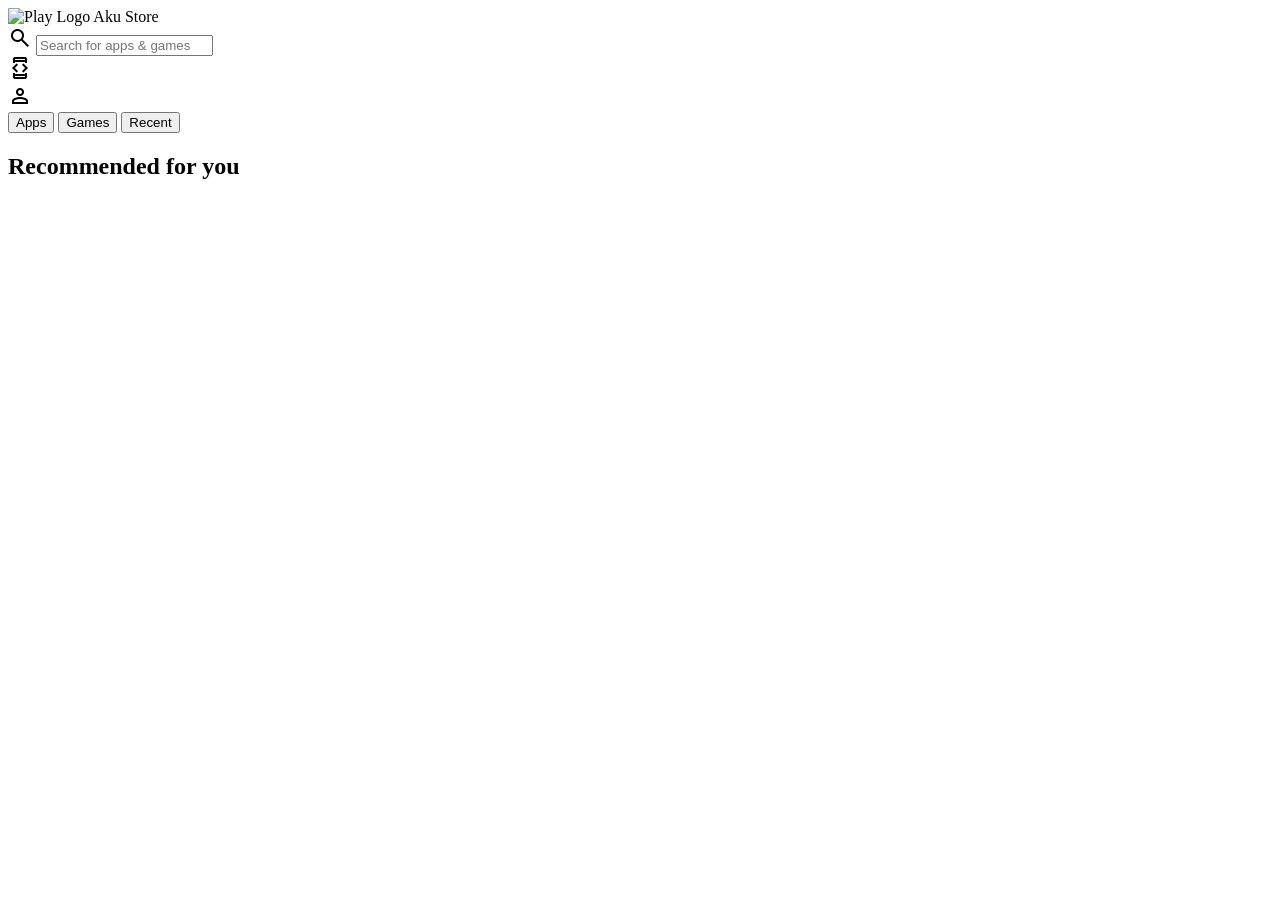
==== index.html @ 61f8a10e "Create index.html" ====
<!DOCTYPE html>
<html lang="en">
<head>
  <meta charset="UTF-8">
  <meta name="viewport" content="width=device-width, initial-scale=1.0, maximum-scale=1.0, user-scalable=no">
  <title>Aku Store | Android Apps</title>
  <link rel="stylesheet" href="style.css">
  <!-- Material Symbols for Google-style icons -->
  <link rel="stylesheet" href="https://fonts.googleapis.com/css2?family=Material+Symbols+Outlined:opsz,wght,FILL,GRAD@24,400,0,0" />
</head>
<body>

  <!-- Top Navigation (Search & Profile) -->
  <header class="top-nav">
    <div class="logo">
      <img src="https://upload.wikimedia.org/wikipedia/commons/d/d0/Google_Play_Arrow_logo.svg" alt="Play Logo" class="play-icon">
      <span>Aku Store</span>
    </div>
    
    <div class="search-container">
      <span class="material-symbols-outlined search-icon">search</span>
      <input type="text" id="searchInput" placeholder="Search for apps & games">
    </div>

    <div class="user-actions">
      <span class="material-symbols-outlined icon-btn" id="devDashboardBtn">developer_mode</span>
      <div class="profile-avatar" id="userProfileBtn">
        <span class="material-symbols-outlined">person</span>
      </div>
    </div>
  </header>

  <!-- Category Navigation -->
  <nav class="category-tabs">
    <button class="tab active" data-category="apps">Apps</button>
    <button class="tab" data-category="games">Games</button>
    <button class="tab" data-category="recent">Recent</button>
  </nav>

  <!-- Main App Grid -->
  <main class="store-content">
    <section class="app-section">
      <h2 class="section-title">Recommended for you</h2>
      <div class="app-grid" id="appGridContainer">
        <!-- JavaScript will inject the app cards here later -->
      </div>
    </section>
  </main>

</body>
</html>
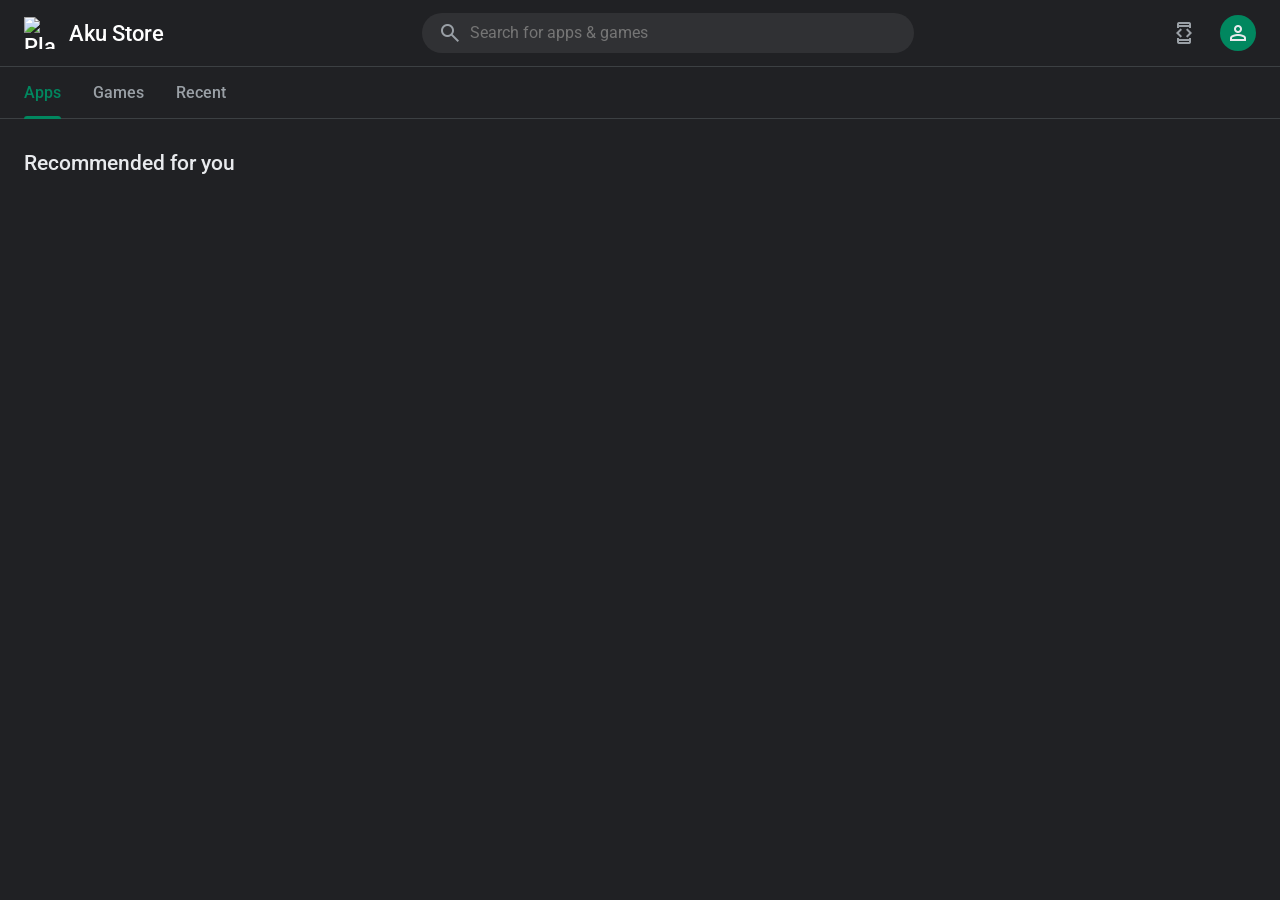
==== commit 5b81da6e: "Add script tag for app.js in index.html" ====
--- a/index.html
+++ b/index.html
@@ -46,6 +46,6 @@
       </div>
     </section>
   </main>
-
+  <script src="app.js"></script>
 </body>
 </html>
--- a/style.css
+++ b/style.css
@@ -0,0 +1,166 @@
+@import url('https://fonts.googleapis.com/css2?family=Roboto:wght@400;500;700&display=swap');
+
+:root {
+  --bg-color: #202124;
+  --surface-color: #303134;
+  --text-primary: #e8eaed;
+  --text-secondary: #9aa0a6;
+  --accent-color: #01875f; /* Play Store Green */
+  --border-color: #3c4043;
+}
+
+* {
+  margin: 0;
+  padding: 0;
+  box-sizing: border-box;
+  font-family: 'Roboto', sans-serif;
+}
+
+body {
+  background-color: var(--bg-color);
+  color: var(--text-primary);
+  min-height: 100vh;
+}
+
+/* Top Navigation */
+.top-nav {
+  display: flex;
+  align-items: center;
+  justify-content: space-between;
+  padding: 0.8rem 1.5rem;
+  background-color: var(--bg-color);
+  position: sticky;
+  top: 0;
+  z-index: 100;
+  border-bottom: 1px solid var(--border-color);
+}
+
+.logo {
+  display: flex;
+  align-items: center;
+  gap: 0.8rem;
+  font-size: 1.4rem;
+  font-weight: 500;
+  color: #fff;
+  cursor: pointer;
+}
+
+.play-icon {
+  width: 32px;
+  height: 32px;
+}
+
+.search-container {
+  display: flex;
+  align-items: center;
+  background-color: var(--surface-color);
+  border-radius: 24px;
+  padding: 0.5rem 1rem;
+  width: 40%;
+  max-width: 600px;
+}
+
+.search-container input {
+  background: transparent;
+  border: none;
+  color: var(--text-primary);
+  font-size: 1rem;
+  width: 100%;
+  outline: none;
+  padding-left: 0.5rem;
+}
+
+.search-container .search-icon {
+  color: var(--text-secondary);
+}
+
+.user-actions {
+  display: flex;
+  align-items: center;
+  gap: 1.5rem;
+}
+
+.icon-btn {
+  color: var(--text-secondary);
+  cursor: pointer;
+  transition: color 0.2s;
+}
+
+.icon-btn:hover {
+  color: var(--text-primary);
+}
+
+.profile-avatar {
+  width: 36px;
+  height: 36px;
+  background-color: var(--accent-color);
+  border-radius: 50%;
+  display: flex;
+  align-items: center;
+  justify-content: center;
+  cursor: pointer;
+}
+
+/* Category Tabs */
+.category-tabs {
+  display: flex;
+  gap: 2rem;
+  padding: 0 1.5rem;
+  border-bottom: 1px solid var(--border-color);
+  background-color: var(--bg-color);
+}
+
+.tab {
+  background: none;
+  border: none;
+  color: var(--text-secondary);
+  font-size: 1rem;
+  font-weight: 500;
+  padding: 1rem 0;
+  cursor: pointer;
+  position: relative;
+}
+
+.tab.active {
+  color: var(--accent-color);
+}
+
+.tab.active::after {
+  content: '';
+  position: absolute;
+  bottom: -1px;
+  left: 0;
+  width: 100%;
+  height: 3px;
+  background-color: var(--accent-color);
+  border-radius: 3px 3px 0 0;
+}
+
+/* Main Content & Grid */
+.store-content {
+  padding: 2rem 1.5rem;
+  max-width: 1400px;
+  margin: 0 auto;
+}
+
+.section-title {
+  font-size: 1.3rem;
+  font-weight: 500;
+  margin-bottom: 1.5rem;
+}
+
+.app-grid {
+  display: grid;
+  grid-template-columns: repeat(auto-fill, minmax(180px, 1fr));
+  gap: 1.5rem;
+}
+
+/* Mobile Adjustments */
+@media (max-width: 768px) {
+  .search-container {
+    display: none; /* We will add a mobile search icon later */
+  }
+  .top-nav {
+    padding: 0.8rem 1rem;
+  }
+  } 
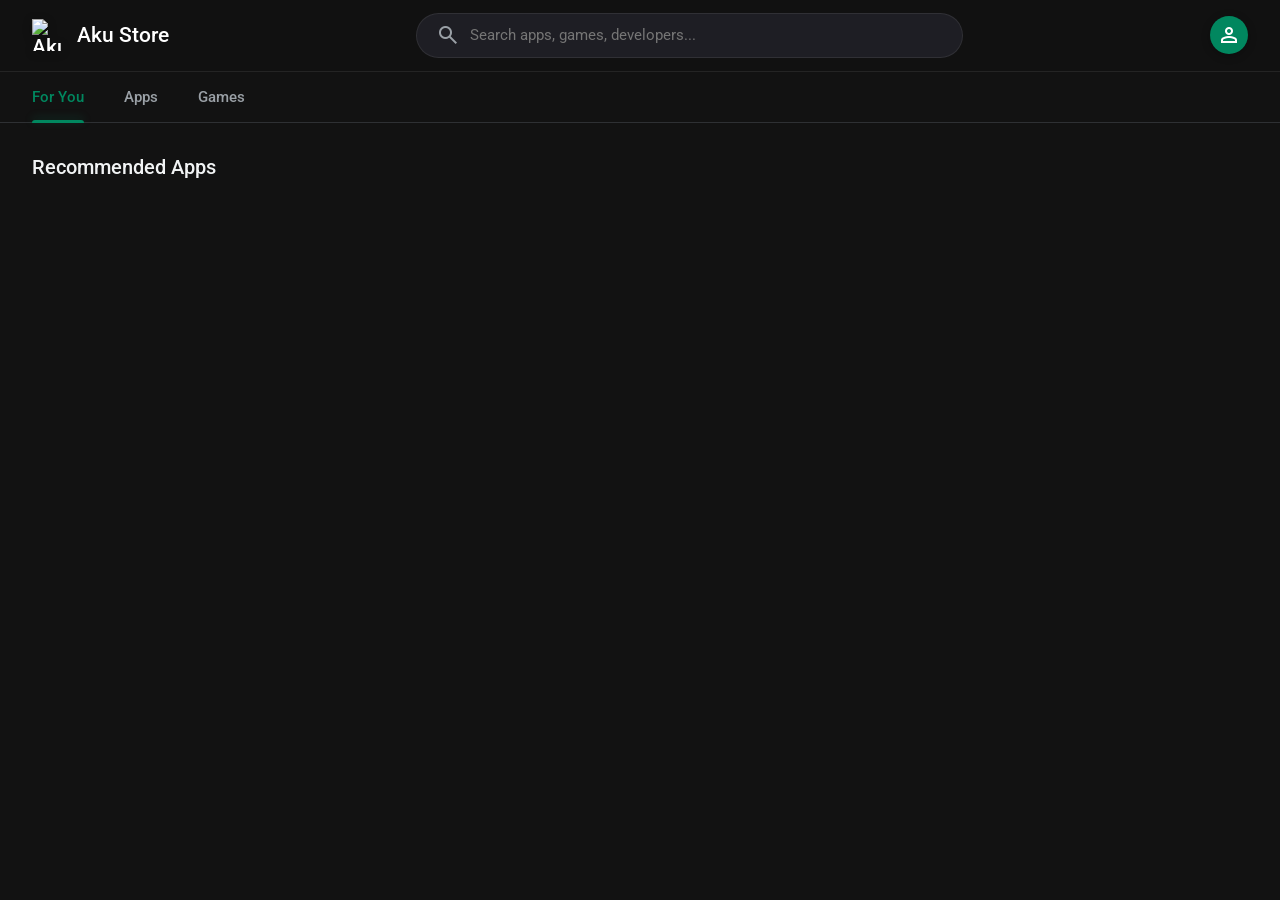
==== commit dc3a305c: "Update index.html" ====
--- a/index.html
+++ b/index.html
@@ -3,49 +3,47 @@
 <head>
   <meta charset="UTF-8">
   <meta name="viewport" content="width=device-width, initial-scale=1.0, maximum-scale=1.0, user-scalable=no">
-  <title>Aku Store | Android Apps</title>
+  <title>Aku Store</title>
   <link rel="stylesheet" href="style.css">
-  <!-- Material Symbols for Google-style icons -->
   <link rel="stylesheet" href="https://fonts.googleapis.com/css2?family=Material+Symbols+Outlined:opsz,wght,FILL,GRAD@24,400,0,0" />
 </head>
 <body>
 
-  <!-- Top Navigation (Search & Profile) -->
+  <!-- Top Glass Header -->
   <header class="top-nav">
-    <div class="logo">
-      <img src="https://upload.wikimedia.org/wikipedia/commons/d/d0/Google_Play_Arrow_logo.svg" alt="Play Logo" class="play-icon">
+    <div class="logo" id="homeLogo">
+      <img src="https://upload.wikimedia.org/wikipedia/commons/d/d0/Google_Play_Arrow_logo.svg" alt="Aku Logo" class="play-icon">
       <span>Aku Store</span>
     </div>
-    
+
+    <!-- Live Search Bar -->
     <div class="search-container">
       <span class="material-symbols-outlined search-icon">search</span>
-      <input type="text" id="searchInput" placeholder="Search for apps & games">
+      <input type="text" id="searchInput" placeholder="Search apps, games, developers...">
     </div>
 
     <div class="user-actions">
-      <span class="material-symbols-outlined icon-btn" id="devDashboardBtn">developer_mode</span>
       <div class="profile-avatar" id="userProfileBtn">
-        <span class="material-symbols-outlined">person</span>
+        <span class="material-symbols-outlined" style="color: #fff;">person</span>
       </div>
     </div>
   </header>
 
-  <!-- Category Navigation -->
+  <!-- Navigation Tabs -->
   <nav class="category-tabs">
-    <button class="tab active" data-category="apps">Apps</button>
+    <button class="tab active" data-category="all">For You</button>
+    <button class="tab" data-category="apps">Apps</button>
     <button class="tab" data-category="games">Games</button>
-    <button class="tab" data-category="recent">Recent</button>
   </nav>
 
-  <!-- Main App Grid -->
+  <!-- Store Main Grid Container -->
   <main class="store-content">
-    <section class="app-section">
-      <h2 class="section-title">Recommended for you</h2>
-      <div class="app-grid" id="appGridContainer">
-        <!-- JavaScript will inject the app cards here later -->
-      </div>
-    </section>
+    <h2 class="section-title" id="gridTitle">Recommended Apps</h2>
+    <div class="app-grid" id="appGrid">
+      <!-- Dynamic App Cards rendered by index.js -->
+    </div>
   </main>
-  <script src="app.js"></script>
+
+  <script src="index.js"></script>
 </body>
 </html>
--- a/style.css
+++ b/style.css
@@ -1,73 +1,102 @@
-@import url('https://fonts.googleapis.com/css2?family=Roboto:wght@400;500;700&display=swap');
+@import url('https://fonts.googleapis.com/css2?family=Roboto:wght@300;400;500;700&display=swap');
 
 :root {
-  --bg-color: #202124;
-  --surface-color: #303134;
-  --text-primary: #e8eaed;
+  --bg-color: #121212;
+  --surface-color: #1e1e24;
+  --surface-hover: #282930;
+  --surface-border: rgba(255, 255, 255, 0.08);
+  --text-primary: #f1f3f4;
   --text-secondary: #9aa0a6;
-  --accent-color: #01875f; /* Play Store Green */
-  --border-color: #3c4043;
-}
-
-* {
+  --accent-color: #01875f;
+  --accent-hover: #016c4c;
+  --accent-glow: rgba(1, 135, 95, 0.3);
+  --danger-color: #ff5252;
+  --danger-bg: rgba(255, 82, 82, 0.15);
+  --border-color: #2e3033;
+  --radius-sm: 8px;
+  --radius-md: 14px;
+  --radius-lg: 20px;
+  --shadow-elevation: 0 8px 24px rgba(0, 0, 0, 0.4);
+}
+
+/* Base Resets & Layout Locks */
+*, *::before, *::after {
   margin: 0;
   padding: 0;
   box-sizing: border-box;
   font-family: 'Roboto', sans-serif;
-}
-
-body {
+  -webkit-tap-highlight-color: transparent;
+}
+
+html, body {
+  width: 100%;
+  max-width: 100vw;
+  overflow-x: hidden;
   background-color: var(--bg-color);
   color: var(--text-primary);
   min-height: 100vh;
-}
-
-/* Top Navigation */
+  display: flex;
+  flex-direction: column;
+}
+
+/* Sticky Glass Top Header */
 .top-nav {
   display: flex;
   align-items: center;
   justify-content: space-between;
-  padding: 0.8rem 1.5rem;
-  background-color: var(--bg-color);
+  padding: 0.8rem 2rem;
+  background: rgba(18, 18, 18, 0.85);
+  backdrop-filter: blur(16px);
+  -webkit-backdrop-filter: blur(16px);
   position: sticky;
   top: 0;
   z-index: 100;
-  border-bottom: 1px solid var(--border-color);
+  border-bottom: 1px solid var(--surface-border);
 }
 
 .logo {
   display: flex;
   align-items: center;
   gap: 0.8rem;
-  font-size: 1.4rem;
+  font-size: 1.3rem;
   font-weight: 500;
   color: #fff;
   cursor: pointer;
+  user-select: none;
 }
 
 .play-icon {
   width: 32px;
   height: 32px;
+  filter: drop-shadow(0 2px 4px rgba(0,0,0,0.3));
 }
 
 .search-container {
   display: flex;
   align-items: center;
   background-color: var(--surface-color);
-  border-radius: 24px;
-  padding: 0.5rem 1rem;
-  width: 40%;
+  border: 1px solid var(--surface-border);
+  border-radius: 28px;
+  padding: 0.6rem 1.2rem;
+  width: 45%;
   max-width: 600px;
+  transition: all 0.2s ease;
+}
+
+.search-container:focus-within {
+  border-color: var(--accent-color);
+  box-shadow: 0 0 12px var(--accent-glow);
+  background-color: var(--surface-hover);
 }
 
 .search-container input {
   background: transparent;
   border: none;
   color: var(--text-primary);
-  font-size: 1rem;
+  font-size: 0.95rem;
   width: 100%;
   outline: none;
-  padding-left: 0.5rem;
+  padding-left: 0.6rem;
 }
 
 .search-container .search-icon {
@@ -77,35 +106,44 @@
 .user-actions {
   display: flex;
   align-items: center;
-  gap: 1.5rem;
+  gap: 1.2rem;
 }
 
 .icon-btn {
   color: var(--text-secondary);
   cursor: pointer;
-  transition: color 0.2s;
+  transition: color 0.2s ease, transform 0.2s ease;
+  user-select: none;
 }
 
 .icon-btn:hover {
   color: var(--text-primary);
+  transform: scale(1.05);
 }
 
 .profile-avatar {
-  width: 36px;
-  height: 36px;
+  width: 38px;
+  height: 38px;
   background-color: var(--accent-color);
   border-radius: 50%;
   display: flex;
   align-items: center;
   justify-content: center;
   cursor: pointer;
-}
-
-/* Category Tabs */
+  overflow: hidden;
+  box-shadow: 0 2px 8px rgba(0, 0, 0, 0.3);
+  transition: transform 0.2s ease;
+}
+
+.profile-avatar:hover {
+  transform: scale(1.05);
+}
+
+/* Category Navigation Tabs */
 .category-tabs {
   display: flex;
-  gap: 2rem;
-  padding: 0 1.5rem;
+  gap: 2.5rem;
+  padding: 0 2rem;
   border-bottom: 1px solid var(--border-color);
   background-color: var(--bg-color);
 }
@@ -114,11 +152,16 @@
   background: none;
   border: none;
   color: var(--text-secondary);
-  font-size: 1rem;
+  font-size: 0.95rem;
   font-weight: 500;
   padding: 1rem 0;
   cursor: pointer;
   position: relative;
+  transition: color 0.2s ease;
+}
+
+.tab:hover {
+  color: var(--text-primary);
 }
 
 .tab.active {
@@ -134,33 +177,384 @@
   height: 3px;
   background-color: var(--accent-color);
   border-radius: 3px 3px 0 0;
-}
-
-/* Main Content & Grid */
+  box-shadow: 0 -2px 8px var(--accent-glow);
+}
+
+/* Main Content & Grid Layouts */
 .store-content {
-  padding: 2rem 1.5rem;
+  padding: 2rem;
   max-width: 1400px;
   margin: 0 auto;
+  width: 100%;
 }
 
 .section-title {
-  font-size: 1.3rem;
-  font-weight: 500;
-  margin-bottom: 1.5rem;
+  font-size: 1.25rem;
+  font-weight: 500;
+  margin-bottom: 1.2rem;
+  color: var(--text-primary);
 }
 
 .app-grid {
   display: grid;
-  grid-template-columns: repeat(auto-fill, minmax(180px, 1fr));
+  grid-template-columns: repeat(auto-fill, minmax(170px, 1fr));
   gap: 1.5rem;
 }
 
-/* Mobile Adjustments */
+/* App Cards */
+.app-card {
+  display: flex;
+  flex-direction: column;
+  gap: 0.6rem;
+  cursor: pointer;
+  padding: 0.8rem;
+  border-radius: var(--radius-md);
+  transition: background-color 0.2s ease, transform 0.2s ease;
+  background: transparent;
+}
+
+.app-card:hover {
+  background-color: var(--surface-hover);
+  transform: translateY(-4px);
+}
+
+.app-icon {
+  width: 100%;
+  aspect-ratio: 1 / 1;
+  border-radius: var(--radius-lg);
+  object-fit: cover;
+  box-shadow: 0 4px 12px rgba(0,0,0,0.3);
+  border: 1px solid var(--surface-border);
+}
+
+.app-info {
+  display: flex;
+  flex-direction: column;
+  gap: 0.2rem;
+}
+
+.app-title {
+  font-size: 0.9rem;
+  font-weight: 500;
+  color: var(--text-primary);
+  white-space: nowrap;
+  overflow: hidden;
+  text-overflow: ellipsis;
+}
+
+.app-developer {
+  font-size: 0.8rem;
+  color: var(--text-secondary);
+  white-space: nowrap;
+  overflow: hidden;
+  text-overflow: ellipsis;
+}
+
+.app-meta {
+  display: flex;
+  align-items: center;
+  gap: 0.2rem;
+  font-size: 0.75rem;
+  color: var(--text-secondary);
+  margin-top: 0.2rem;
+}
+
+.star-icon {
+  font-size: 0.85rem !important;
+  color: #ffb703;
+}
+
+/* App Details Page Styling */
+.detail-container {
+  max-width: 850px;
+  margin: 0 auto;
+  padding: 2.5rem 1.5rem;
+  width: 100%;
+}
+
+.detail-header {
+  display: flex;
+  gap: 1.8rem;
+  align-items: center;
+  margin-bottom: 2rem;
+}
+
+.detail-app-icon {
+  width: 108px;
+  height: 108px;
+  border-radius: var(--radius-lg);
+  object-fit: cover;
+  box-shadow: var(--shadow-elevation);
+  border: 1px solid var(--surface-border);
+}
+
+.detail-meta {
+  display: flex;
+  flex-direction: column;
+  gap: 0.3rem;
+}
+
+.detail-title {
+  font-size: 1.8rem;
+  font-weight: 500;
+  color: var(--text-primary);
+  line-height: 1.2;
+}
+
+.detail-developer {
+  font-size: 1rem;
+  color: var(--accent-color);
+  font-weight: 500;
+}
+
+.verified-tag {
+  display: flex;
+  align-items: center;
+  gap: 0.3rem;
+  font-size: 0.8rem;
+  color: var(--text-secondary);
+  margin-top: 0.2rem;
+}
+
+.verified-tag span {
+  font-size: 1rem;
+  color: var(--accent-color);
+}
+
+/* Quick Stats Bar */
+.stats-bar {
+  display: flex;
+  justify-content: space-around;
+  align-items: center;
+  background-color: var(--surface-color);
+  border: 1px solid var(--surface-border);
+  padding: 1rem;
+  border-radius: var(--radius-md);
+  margin-bottom: 2rem;
+}
+
+.stat-item {
+  text-align: center;
+}
+
+.stat-value {
+  font-size: 1.1rem;
+  font-weight: 700;
+  display: flex;
+  align-items: center;
+  justify-content: center;
+  gap: 0.2rem;
+}
+
+.stat-label {
+  font-size: 0.75rem;
+  color: var(--text-secondary);
+  margin-top: 0.2rem;
+}
+
+.stat-divider {
+  width: 1px;
+  height: 28px;
+  background-color: var(--border-color);
+}
+
+/* Install & Action Buttons */
+.action-section {
+  margin-bottom: 2.5rem;
+}
+
+.install-btn {
+  display: block;
+  width: 100%;
+  background-color: var(--accent-color);
+  color: #fff;
+  text-align: center;
+  padding: 1rem;
+  border-radius: 28px;
+  font-size: 1rem;
+  font-weight: 500;
+  text-decoration: none;
+  transition: all 0.2s ease;
+  box-shadow: 0 4px 14px var(--accent-glow);
+}
+
+.install-btn:hover {
+  background-color: var(--accent-hover);
+  box-shadow: 0 6px 20px var(--accent-glow);
+}
+
+/* Horizontal Screenshots Slider */
+.screenshots-section {
+  margin-bottom: 2.5rem;
+}
+
+.screenshots-scroll {
+  display: flex;
+  gap: 1rem;
+  overflow-x: auto;
+  padding-bottom: 1rem;
+  scrollbar-width: thin;
+  scrollbar-color: var(--border-color) transparent;
+}
+
+.screenshot-img {
+  height: 240px;
+  border-radius: var(--radius-md);
+  object-fit: cover;
+  border: 1px solid var(--surface-border);
+  box-shadow: 0 4px 12px rgba(0,0,0,0.3);
+}
+
+.app-description {
+  color: var(--text-secondary);
+  line-height: 1.7;
+  font-size: 0.95rem;
+}
+
+/* Unified Form Component (Upload, Auth, Admin) */
+.upload-form {
+  background-color: var(--surface-color);
+  border: 1px solid var(--surface-border);
+  padding: 2rem;
+  border-radius: var(--radius-lg);
+  display: flex;
+  flex-direction: column;
+  gap: 1.2rem;
+  box-shadow: var(--shadow-elevation);
+}
+
+.form-group {
+  display: flex;
+  flex-direction: column;
+  gap: 0.4rem;
+}
+
+.form-group label {
+  font-size: 0.85rem;
+  font-weight: 500;
+  color: var(--text-primary);
+}
+
+.form-group input, 
+.form-group select, 
+.form-group textarea {
+  background-color: var(--bg-color);
+  border: 1px solid var(--border-color);
+  border-radius: var(--radius-sm);
+  padding: 0.8rem;
+  color: #fff;
+  font-size: 0.95rem;
+  outline: none;
+  transition: border-color 0.2s ease;
+}
+
+.form-group input:focus, 
+.form-group select:focus, 
+.form-group textarea:focus {
+  border-color: var(--accent-color);
+}
+
+.error-msg {
+  color: var(--danger-color);
+  font-size: 0.8rem;
+}
+
+/* Alert / Status Boxes */
+.status-box {
+  margin-top: 1rem;
+  padding: 1rem;
+  border-radius: var(--radius-sm);
+  font-size: 0.9rem;
+  display: none;
+}
+
+.status-box.success {
+  display: block;
+  background-color: rgba(1, 135, 95, 0.15);
+  border: 1px solid var(--accent-color);
+  color: #81c784;
+}
+
+.status-box.error {
+  display: block;
+  background-color: var(--danger-bg);
+  border: 1px solid var(--danger-color);
+  color: #ff8a80;
+}
+
+/* =========================================
+   BULLETPROOF MOBILE RESPONSIVENESS
+   ========================================= */
+
 @media (max-width: 768px) {
-  .search-container {
-    display: none; /* We will add a mobile search icon later */
-  }
   .top-nav {
     padding: 0.8rem 1rem;
   }
-  } 
+
+  .search-container {
+    display: none; /* Hidden on header, accessible via search view */
+  }
+
+  .category-tabs {
+    padding: 0 1rem;
+    gap: 1.5rem;
+    justify-content: space-around;
+  }
+
+  .store-content {
+    padding: 1.2rem 1rem;
+  }
+
+  .app-grid {
+    grid-template-columns: repeat(auto-fill, minmax(105px, 1fr));
+    gap: 0.8rem;
+  }
+
+  .app-card {
+    padding: 0.4rem;
+  }
+
+  .app-icon {
+    border-radius: 16px;
+  }
+
+  .app-title {
+    font-size: 0.82rem;
+  }
+
+  .app-developer {
+    font-size: 0.72rem;
+  }
+
+  /* Details Page Mobile Adjustments */
+  .detail-container {
+    padding: 1.5rem 1rem;
+  }
+
+  .detail-header {
+    gap: 1rem;
+  }
+
+  .detail-app-icon {
+    width: 80px;
+    height: 80px;
+  }
+
+  .detail-title {
+    font-size: 1.4rem;
+  }
+
+  .screenshot-img {
+    height: 180px;
+  }
+
+  .upload-form {
+    padding: 1.2rem;
+  }
+}
+
+@media (max-width: 480px) {
+  .app-grid {
+    grid-template-columns: repeat(3, 1fr);
+  }
+  }
